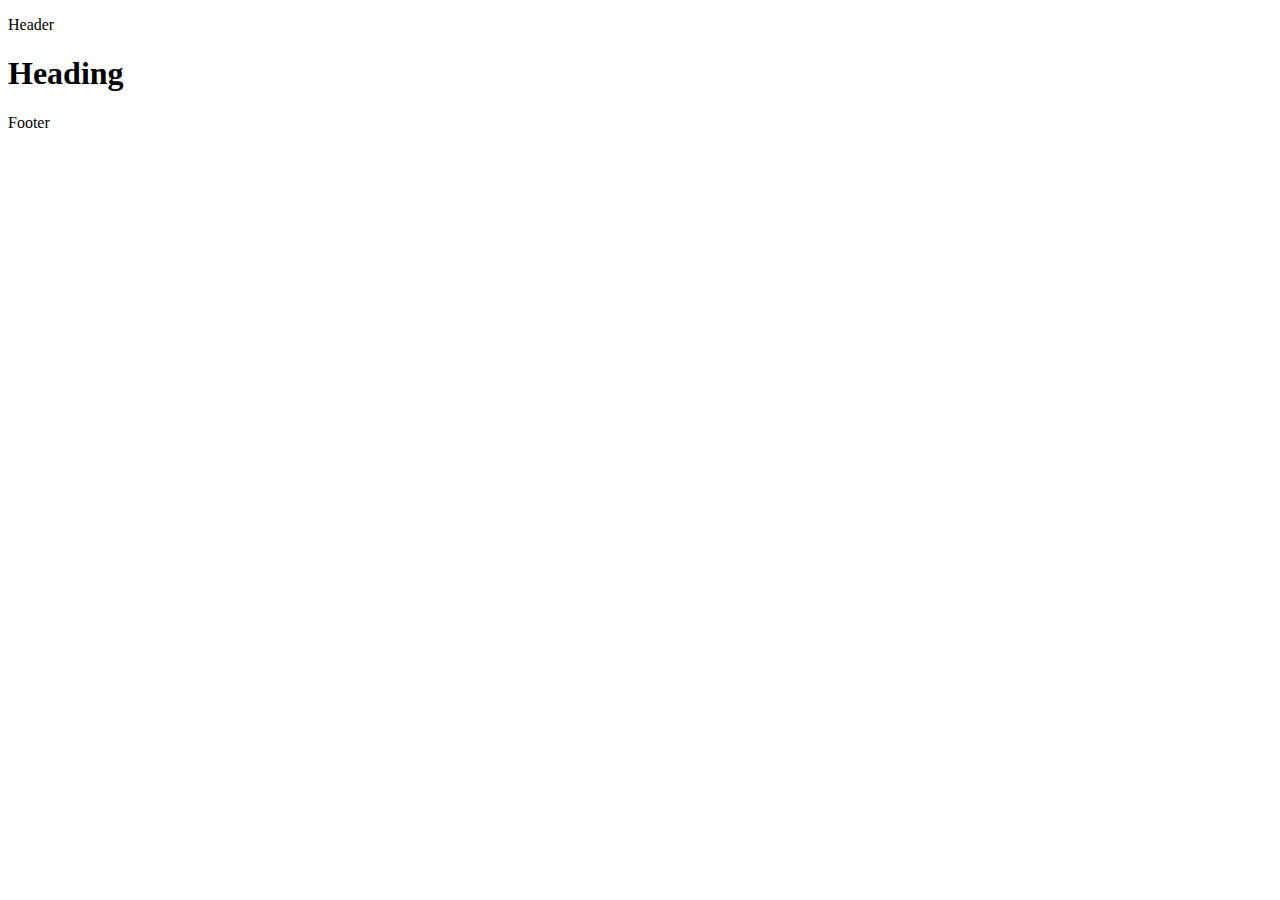
==== index.html @ f4dc4f8f "html bare bones" ====
<!DOCTYPE html>
<html lang="en">
    <head>
        <meta charset="utf-8">
        <meta name="viewport" content="width=device-width, initial-scale=1">

        <title>Template</title>
        <meta name="description" content="description of the wesite">
        <meta name="author" content="your site name">

        <!-- Open Graph Protocol -->
        <!-- Uncomment this if you plan to share the website on social media
        <meta property="og:title" content="A brief description">
        <meta property="og:type" content="website">
        <meta property="og:url" content="https://www.mysite"> 
        <meta property="og:description" content="A brief description">
        <meta property="og:image" content="image.png">
        -->

        <!-- This for showing an icon on the web browser tab
        <link rel="icon" href="/favicon.ico">
        <link rel="icon" href="/facicon.svg" type="image/svg+xml">
        <link rel="apple-touch-icon" href="/apple-touch-icon.png">
        -->

        <link rel="stylesheet" href="css/styles.css">

    </head>
    <body>
        <header>
            <!-- Website name or logo here -->
            <p>Header</p>
        </header>
        <nav>
            <!-- Website navigation -->
        </nav>
        <main>
            <!-- Main content -->
            <h1>Heading</h1>
        </main>
        <footer>
            <!-- Copyright notices and other footer content here-->
            <p>Footer</p>
        </footer>

        <script src="js/script.js"></script>

    </body>

</html>
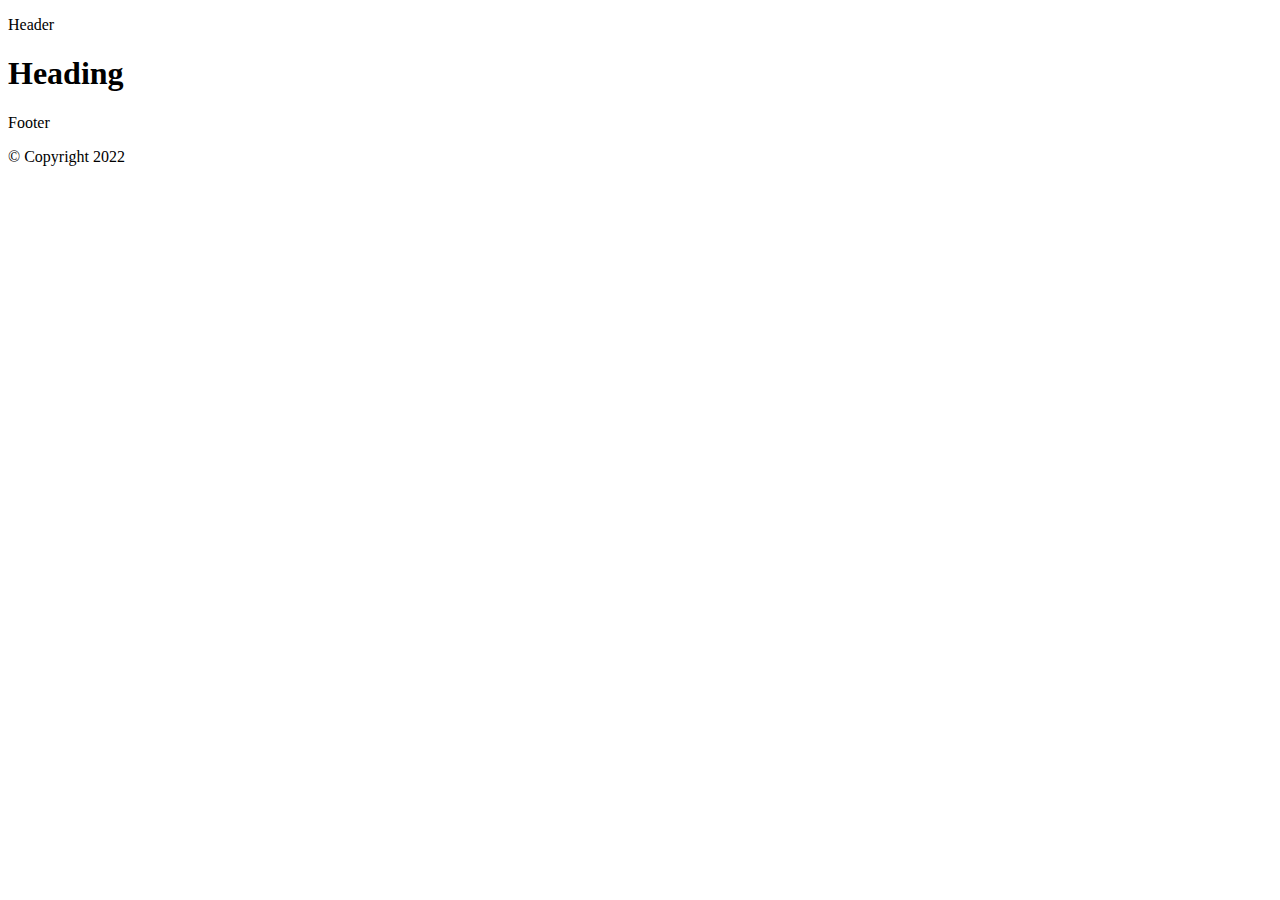
==== commit fad16a62: "more css" ====
--- a/index.html
+++ b/index.html
@@ -41,6 +41,7 @@
         <footer>
             <!-- Copyright notices and other footer content here-->
             <p>Footer</p>
+            <div>&copy; Copyright 2022</div>
         </footer>
 
         <script src="js/script.js"></script>
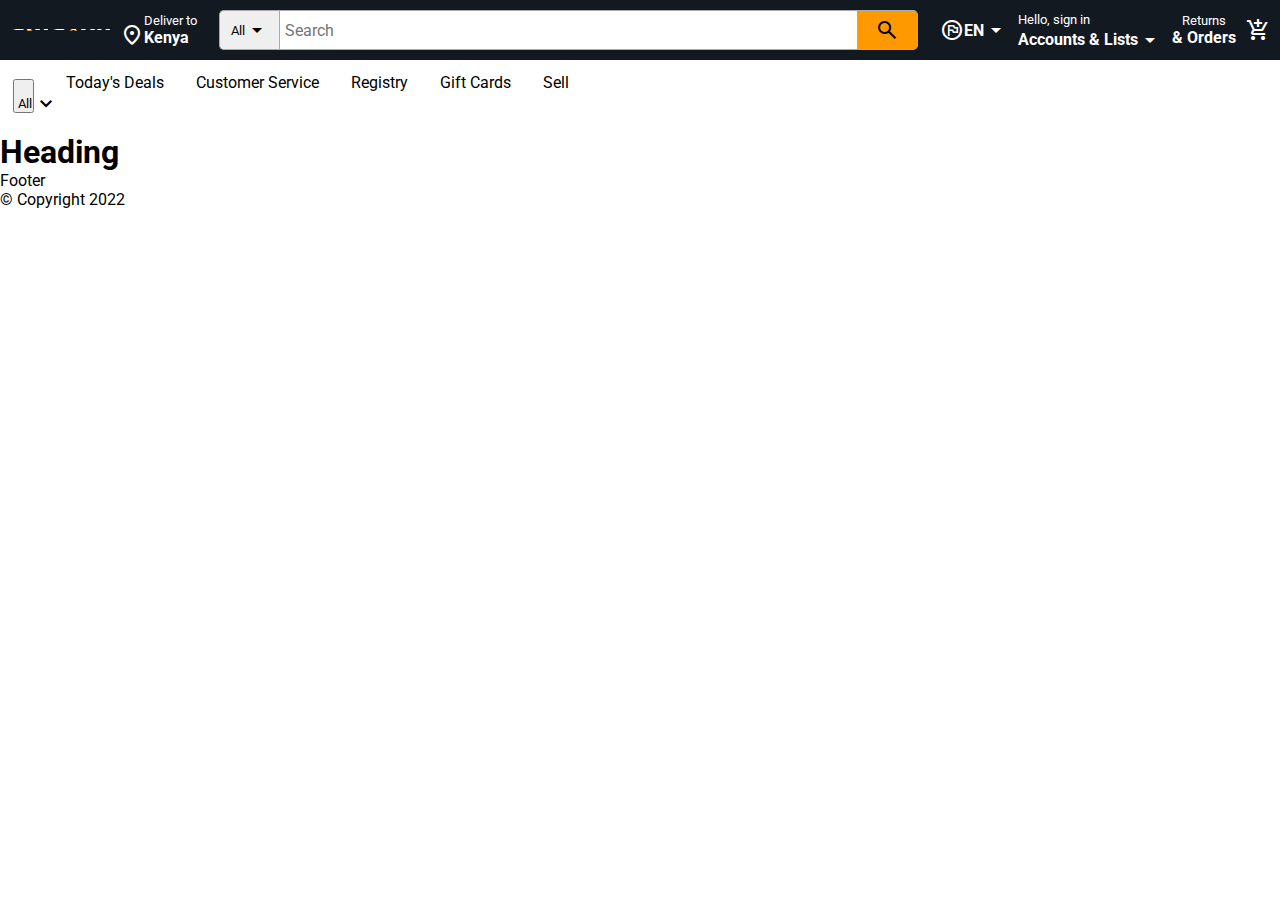
==== commit e03e9ac1: "Amazon clone with HTML & CSS" ====
--- a/index.html
+++ b/index.html
@@ -1,15 +1,15 @@
 <!DOCTYPE html>
 <html lang="en">
-    <head>
-        <meta charset="utf-8">
-        <meta name="viewport" content="width=device-width, initial-scale=1">
+  <head>
+    <meta charset="utf-8" />
+    <meta name="viewport" content="width=device-width, initial-scale=1" />
 
-        <title>Template</title>
-        <meta name="description" content="description of the wesite">
-        <meta name="author" content="your site name">
+    <title>Template</title>
+    <meta name="description" content="description of the wesite" />
+    <meta name="author" content="your site name" />
 
-        <!-- Open Graph Protocol -->
-        <!-- Uncomment this if you plan to share the website on social media
+    <!-- Open Graph Protocol -->
+    <!-- Uncomment this if you plan to share the website on social media
         <meta property="og:title" content="A brief description">
         <meta property="og:type" content="website">
         <meta property="og:url" content="https://www.mysite"> 
@@ -17,35 +17,125 @@
         <meta property="og:image" content="image.png">
         -->
 
-        <!-- This for showing an icon on the web browser tab
+    <!-- This for showing an icon on the web browser tab
         <link rel="icon" href="/favicon.ico">
         <link rel="icon" href="/facicon.svg" type="image/svg+xml">
         <link rel="apple-touch-icon" href="/apple-touch-icon.png">
         -->
 
-        <link rel="stylesheet" href="css/styles.css">
+    <link rel="preconnect" href="https://fonts.googleapis.com" />
+    <link rel="preconnect" href="https://fonts.gstatic.com" crossorigin />
+    <link
+      href="https://fonts.googleapis.com/css2?family=Roboto:wght@100;300;400;500;700&display=swap"
+      rel="stylesheet"
+    />
+    <link rel="stylesheet" href="https://fonts.googleapis.com/css2?family=Material+Symbols+Outlined:opsz,wght,FILL,GRAD@20..48,100..700,0..1,-50..200" />
+    <link rel="stylesheet" href="css/styles.css" />
+  </head>
+  <body>
+    <header class="header">
+        <div class="header-container">
+            <div class="header-left">
+                <div class="logo">
+                  <img src="logo.png" alt="Amazon logo" />
+                </div>
+                <div class="location">
+                  <div class="pin-logo">
+                    <span class="material-symbols-outlined">
+                      location_on
+                      </span>
+                  </div>
+                  <div class="delivery-location">
+                    <span class="header-small">Deliver to</span>
+                    <div class="header-big">Kenya</div>
+                  </div>
+                </div>
+              </div>
+              <div class="search-bar">
+                <form>
+                  <button class="selection">
+                    All
+                    <span class="material-symbols-outlined">
+                      arrow_drop_down
+                    </span>
+                  </button>
+                  <input type="text" name="search-box"  class="search-input" placeholder="Search"/>
+                  <button class="search-btn">
+                    <span class="material-symbols-outlined">
+                      search
+                      </span>
+                  </button>
+                </form>
+              </div>
+        
+              <div class="header-right">
+                <div class="change-language">
+                  <span class="material-symbols-outlined">
+                    flag_circle
+                    </span>
+                  <span>EN</span>
+                  <span class="material-symbols-outlined">
+                    arrow_drop_down
+                    </span>
+                </div>
+                <div class="signIn">
+                  <a href="#">
+                    <span class="header-small">Hello, sign in</span>
+                    <div class="header-big accounts">
+                      Accounts & Lists
+                      <span class="material-symbols-outlined">
+                        arrow_drop_down
+                        </span>
+                    </div>
+                  </a>
+                </div>
+                <div >
+                  <a href="#" class="returns-orders" >
+                    <span class="header-small">Returns</span>
+                    <span class="header-big orders">& Orders</span>
+                  </a>
+                </div>
+        
+                <div class="cart">
+                  <span class="material-symbols-outlined">
+                    add_shopping_cart
+                    </span>
+                </div>
+              </div>
+            </header>
+            <nav>
+              <div class="nav-container">
+                <div class="drawer-btn">
+                  <button>
+                    <img src="burger.png" alt="" />
+                    <div class="btn-name">All</div>
+                  </button>
+                </div>
+                <div class="links">
+                  <ul>
+                    <li>Today's Deals</li>
+                    <li>Customer Service</li>
+                    <li>Registry</li>
+                    <li>Gift Cards</li>
+                    <li>Sell</li>
+                  </ul>
+                  <span class="material-symbols-outlined">
+                    expand_more
+                    </span>
+                </div>
 
-    </head>
-    <body>
-        <header>
-            <!-- Website name or logo here -->
-            <p>Header</p>
-        </header>
-        <nav>
-            <!-- Website navigation -->
-        </nav>
-        <main>
-            <!-- Main content -->
-            <h1>Heading</h1>
-        </main>
-        <footer>
-            <!-- Copyright notices and other footer content here-->
-            <p>Footer</p>
-            <div>&copy; Copyright 2022</div>
-        </footer>
+            </div>
+      
+        </div>
+    </nav>
+    <main>
+      <h1>Heading</h1>
+    </main>
+    <footer>
+      <p>Footer</p>
+      <div>&copy; Copyright 2022</div>
+    </footer>
 
-        <script src="js/script.js"></script>
-
-    </body>
-
-</html>+    <script src="js/script.js"></script>
+  </body>
+</html>
--- a/css/styles.css
+++ b/css/styles.css
@@ -0,0 +1,271 @@
+*, *::after, *::before{
+    margin: 0;
+    box-sizing: border-box;
+    padding: 0;
+    font-family: Roboto,Arial, Helvetica, sans-serif;
+}
+
+
+/* header start here */
+.header{
+    background-color: rgb(19, 25, 33);
+    height: 60px;
+    color: #fff;
+}
+
+.header-container{
+    display: flex;
+    flex-wrap: nowrap;
+    padding-left: 10px;
+    padding-right: 10px ;
+    gap: 10px;
+    height: 100%;
+    align-items: center;
+    
+}
+
+
+.header-left{
+    display: flex;
+    gap: 10px;
+    align-items: center;
+    justify-content: center;
+}
+
+.logo{
+    display: flex;
+    justify-content: center;
+    align-items: center;
+    width: 100px;
+    height: 2px;
+   
+
+}
+
+.logo img{
+    width: 100%;
+    height: 100%;
+}
+
+.location{
+    display: flex;
+    align-items: flex-end;
+}
+
+.pin-logo{
+  
+    display: flex;
+    align-items: flex-end;
+    justify-content: end;
+    font-size: 0.8rem;
+}
+
+
+
+
+
+.delivery-location{
+    display: flex;
+    flex-direction: column;
+    white-space: nowrap;
+    
+}
+
+.header-small{
+    font-size: .8rem;
+}
+
+.header-big{
+    font-weight: bold;
+}
+
+.search-bar{
+    flex-grow: 1;
+    align-self: center;
+
+}
+
+.search-bar form{
+    display: flex;
+    align-items: center;
+    justify-content: center;
+}
+
+
+.search-bar button{
+    width: 60px;
+    height: 40px;
+    border: 1px solid #aaa;
+}
+
+.search-bar .selection{
+    display: flex;
+    justify-content: center;
+    align-items: center;
+    border-bottom-left-radius: 5px;
+    border-top-left-radius: 5px;
+    border-right: 0;
+}
+
+.search-bar .search-btn{
+    display: flex;
+    justify-content: center;
+    align-items: center;
+    border-bottom-right-radius: 5px;
+    border-top-right-radius: 5px;
+    border-left: 0; 
+    background-color: #FF9900;
+}
+
+.search-input{
+    width: 80%;
+    font-size: inherit;
+    height: 40px;
+    padding-left: 5px;
+    border-radius: 0;
+    border: 1px solid #aaa;
+    
+}
+
+.search-input:focus{
+    outline: none;
+}
+
+.header-right{
+    display: flex;
+    justify-content: center;
+    align-items: center;
+    gap: 10px;
+
+}
+
+.header-right a{
+    text-decoration: none;
+    color: #fff;
+
+}
+
+.change-language{
+    display: flex;
+    align-items: center;
+    justify-content: center;
+    font-weight: bold;
+}
+
+.signIn{
+    display: flex;
+    flex-direction: column;
+    align-items: flex-end;
+    gap: 1rem;
+
+}
+
+
+.accounts{
+    display: flex;
+    justify-content: center;
+    align-items: center;
+    white-space: nowrap;
+
+}
+
+.returns-orders{
+    display: flex;
+    flex-direction: column;
+    align-items: center;
+    white-space: nowrap;
+}
+.orders{
+    white-space: nowrap;
+}
+
+.cart{
+    display: flex;
+    align-items: center;
+}
+
+/* Nav start here */
+
+.nav{
+    display:flex;
+    justify-content: start;
+    height: 40px;
+    background-color: #232f3e;
+    color: #fff;
+    font-size: .9rem;
+}
+
+.nav-container{
+    display: flex;
+    align-items: center;
+    padding: 0.8rem;
+}
+
+.menu-btn{
+    display: flex;
+    align-items: center;
+    padding: .2rem;
+    border-radius: 0;
+    border: none;
+    background-color: transparent;
+    color: #fff;
+    font-weight: bold;
+}
+
+.btn-name{
+    padding-left: .2rem ;
+}
+
+.links ul{
+    display: flex;
+
+}
+.links li{
+    list-style-type: none;
+    padding-left: 2rem;
+
+}
+
+.links li a{
+    color: #fff;
+    text-decoration: none;
+    position:relative;
+    width: 100%; 
+    white-space: nowrap;
+}
+
+
+.links li a::after{
+    position: absolute;
+    left: 0rem;
+    bottom: -0.5rem;
+    content: "";
+    border: .05rem solid transparent;
+    width: 0px;
+}
+
+.links li a:hover::after{
+    width:100%;
+    transition: width 1s, border 1s;
+    border: .05rem solid #fff;
+    transition-timing-function: ease-in-out;
+}
+
+/* Responsive design */
+
+@media only screen and (max-width: 810px) {
+
+    .header, .nav{
+        width: 810px;
+        overflow: hidden;
+    }
+    
+   
+}
+
+/* Main starts here */
+
+
+
+
+/* Footer Starts here */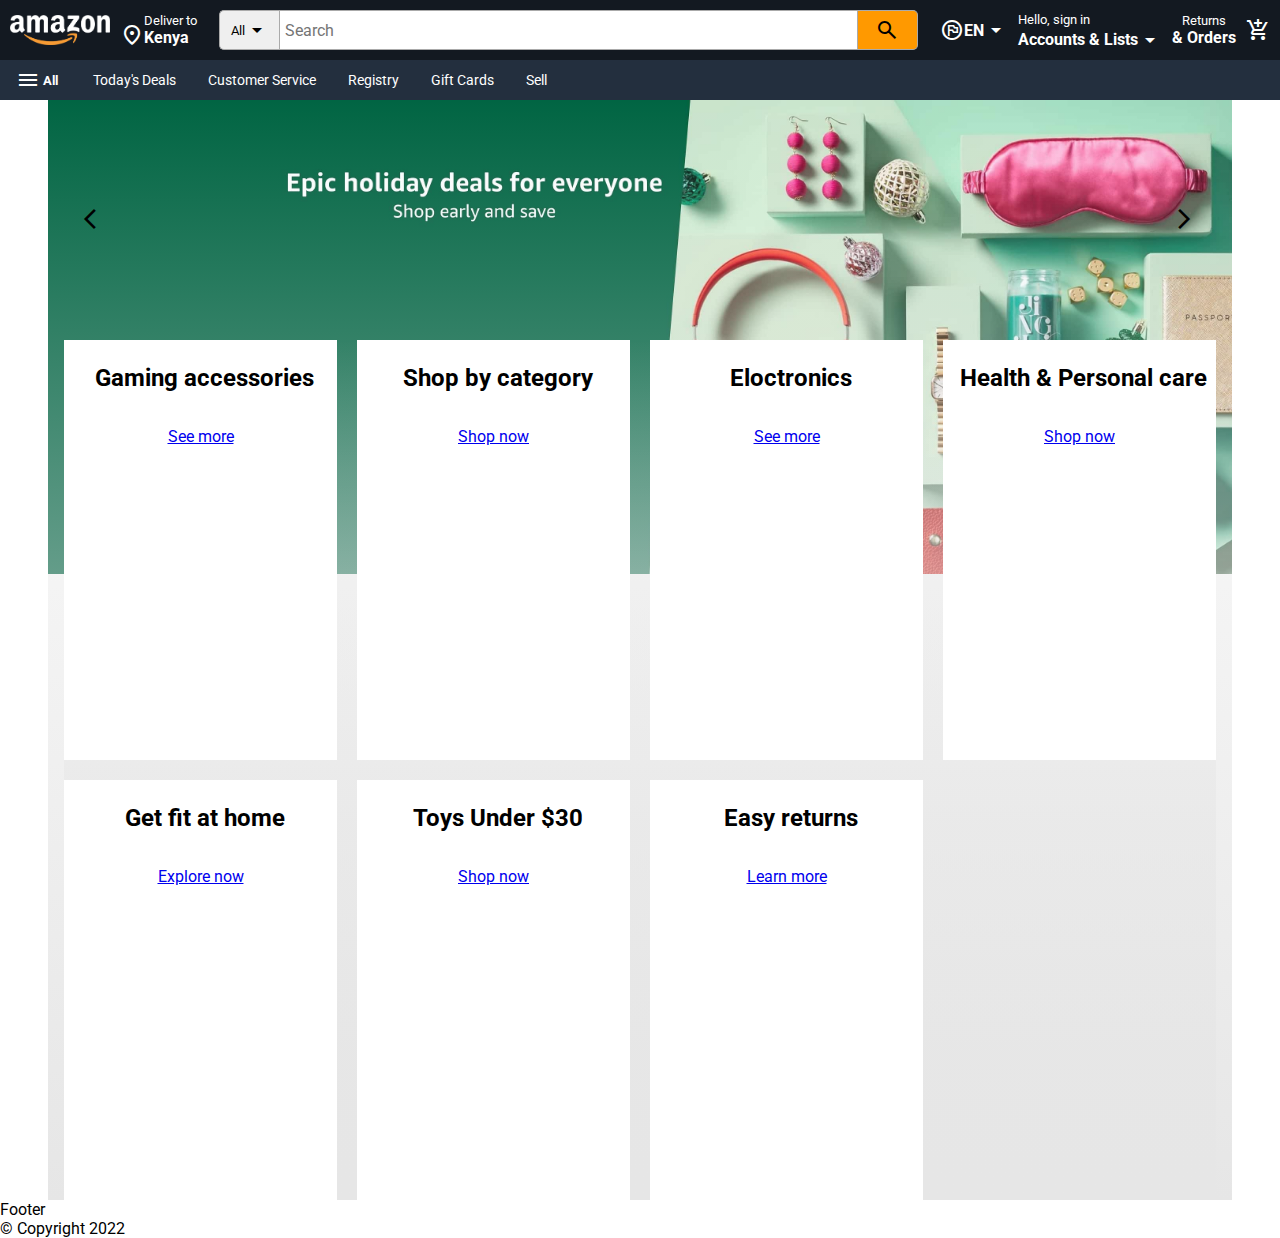
==== commit b2ecc18b: "Added the main section" ====
--- a/index.html
+++ b/index.html
@@ -29,107 +29,202 @@
       href="https://fonts.googleapis.com/css2?family=Roboto:wght@100;300;400;500;700&display=swap"
       rel="stylesheet"
     />
+    <link
+      rel="stylesheet"
+      href="https://fonts.googleapis.com/css2?family=Material+Symbols+Outlined:opsz,wght,FILL,GRAD@20..48,100..700,0..1,-50..200"
+    />
     <link rel="stylesheet" href="https://fonts.googleapis.com/css2?family=Material+Symbols+Outlined:opsz,wght,FILL,GRAD@20..48,100..700,0..1,-50..200" />
     <link rel="stylesheet" href="css/styles.css" />
+
+   
   </head>
   <body>
     <header class="header">
-        <div class="header-container">
-            <div class="header-left">
-                <div class="logo">
-                  <img src="logo.png" alt="Amazon logo" />
-                </div>
-                <div class="location">
-                  <div class="pin-logo">
-                    <span class="material-symbols-outlined">
-                      location_on
-                      </span>
-                  </div>
-                  <div class="delivery-location">
-                    <span class="header-small">Deliver to</span>
-                    <div class="header-big">Kenya</div>
-                  </div>
-                </div>
-              </div>
-              <div class="search-bar">
-                <form>
-                  <button class="selection">
-                    All
-                    <span class="material-symbols-outlined">
-                      arrow_drop_down
-                    </span>
-                  </button>
-                  <input type="text" name="search-box"  class="search-input" placeholder="Search"/>
-                  <button class="search-btn">
-                    <span class="material-symbols-outlined">
-                      search
-                      </span>
-                  </button>
-                </form>
-              </div>
-        
-              <div class="header-right">
-                <div class="change-language">
-                  <span class="material-symbols-outlined">
-                    flag_circle
-                    </span>
-                  <span>EN</span>
-                  <span class="material-symbols-outlined">
-                    arrow_drop_down
-                    </span>
-                </div>
-                <div class="signIn">
-                  <a href="#">
-                    <span class="header-small">Hello, sign in</span>
-                    <div class="header-big accounts">
-                      Accounts & Lists
-                      <span class="material-symbols-outlined">
-                        arrow_drop_down
-                        </span>
-                    </div>
-                  </a>
-                </div>
-                <div >
-                  <a href="#" class="returns-orders" >
-                    <span class="header-small">Returns</span>
-                    <span class="header-big orders">& Orders</span>
-                  </a>
-                </div>
-        
-                <div class="cart">
-                  <span class="material-symbols-outlined">
-                    add_shopping_cart
-                    </span>
-                </div>
-              </div>
-            </header>
-            <nav>
-              <div class="nav-container">
-                <div class="drawer-btn">
-                  <button>
-                    <img src="burger.png" alt="" />
-                    <div class="btn-name">All</div>
-                  </button>
-                </div>
-                <div class="links">
-                  <ul>
-                    <li>Today's Deals</li>
-                    <li>Customer Service</li>
-                    <li>Registry</li>
-                    <li>Gift Cards</li>
-                    <li>Sell</li>
-                  </ul>
-                  <span class="material-symbols-outlined">
-                    expand_more
-                    </span>
-                </div>
-
-            </div>
-      
-        </div>
+      <div class="header-container">
+        <div class="header-left">
+          <div class="logo">
+            <img src="logo.png" alt="Amazon logo" />
+          </div>
+          <div class="location">
+            <div class="pin-logo">
+              <span class="material-symbols-outlined"> location_on </span>
+            </div>
+            <div class="delivery-location">
+              <span class="header-small">Deliver to</span>
+              <div class="header-big">Kenya</div>
+            </div>
+          </div>
+        </div>
+        <div class="search-bar">
+          <form>
+            <button class="selection">
+              All
+              <span class="material-symbols-outlined"> arrow_drop_down </span>
+            </button>
+            <input
+              type="text"
+              name="search-box"
+              class="search-input"
+              placeholder="Search"
+            />
+            <button class="search-btn">
+              <span class="material-symbols-outlined"> search </span>
+            </button>
+          </form>
+        </div>
+        <div class="header-right">
+          <div class="change-language">
+            <span class="material-symbols-outlined"> flag_circle </span>
+            <span>EN</span>
+            <span class="material-symbols-outlined"> arrow_drop_down </span>
+          </div>
+          <div class="signIn">
+            <a href="#">
+              <span class="header-small">Hello, sign in</span>
+              <div class="header-big accounts">
+                Accounts & Lists
+                <span class="material-symbols-outlined"> arrow_drop_down </span>
+              </div>
+            </a>
+          </div>
+          <div>
+            <a href="#" class="returns-orders">
+              <span class="header-small">Returns</span>
+              <span class="header-big orders">& Orders</span>
+            </a>
+          </div>
+        </div>
+        <div class="cart">
+          <span class="material-symbols-outlined"> add_shopping_cart </span>
+        </div>
+      </div>
+    </header>
+
+    <nav class="nav">
+      <div class="nav-container">
+        <div class="drawer-btn">
+          <button class="menu-btn">
+            <span class="material-symbols-outlined"> menu </span>
+            <div class="btn-name">All</div>
+          </button>
+        </div>
+        <div class="links">
+          <ul>
+            <li>
+              <a href="#"> Today's Deals</a>
+            </li>
+            <li>
+              <a href="#"> Customer Service</a>
+            </li>
+            <li>
+              <a href="#">Registry</a>
+            </li>
+            <li>
+              <a href="#">Gift Cards</a>
+            </li>
+            <li>
+              <a href="#">Sell</a>
+            </li>
+          </ul>
+        </div>
+      </div>
     </nav>
-    <main>
-      <h1>Heading</h1>
+    <main class="main">
+      <div class="main-background">
+        <div class="main-gradient">
+          <div class="background-wrap">
+            <div class="background-btn-container">
+              <button class="background-btn btn-right">
+                <span class="material-symbols-outlined"> arrow_back_ios </span>
+              </button>
+              <button class="background-btn btn-left">
+                <span class="material-symbols-outlined icon-bold">
+                  arrow_forward_ios
+                </span>
+              </button>
+            </div>
+          </div>
+          <div class="main-item-container">
+            <div class="item-card">
+              <div class="item-container">
+                <h2>Gaming accessories</h2>
+                <div class="item-picture">
+                  <img src="gaming" alt="" />
+                </div>
+                <div class="link">
+                  <a href="#">See more</a>
+                </div>
+              </div>
+            </div>
+            <div class="item-card">
+              <div class="item-container">
+                <h2>Shop by category</h2>
+                <div class="item-picture">
+                  <img src="gaming" alt="" />
+                </div>
+                <div class="link">
+                  <a href="#">Shop now</a>
+                </div>
+              </div>
+            </div>
+            <div class="item-card">
+              <div class="item-container">
+                <h2>Eloctronics</h2>
+                <div class="item-picture">
+                  <img src="gaming" alt="" />
+                </div>
+                <div class="link">
+                  <a href="#">See more</a>
+                </div>
+              </div>
+            </div>
+            <div class="item-card">
+              <div class="item-container">
+                <h2>Health & Personal care</h2>
+                <div class="item-picture">
+                  <img src="gaming" alt="" />
+                </div>
+                <div class="link">
+                  <a href="#">Shop now</a>
+                </div>
+              </div>
+            </div>
+            <div class="item-card">
+              <div class="item-container">
+                <h2>Get fit at home</h2>
+                <div class="item-picture">
+                  <img src="gaming" alt="" />
+                </div>
+                <div class="link">
+                  <a href="#">Explore now</a>
+                </div>
+              </div>
+            </div>
+            <div class="item-card">
+              <div class="item-container">
+                <h2>Toys Under $30</h2>
+                <div class="item-picture">
+                  <img src="gaming" alt="" />
+                </div>
+                <div class="link">
+                  <a href="#">Shop now</a>
+                </div>
+              </div>
+            </div>
+            <div class="item-card">
+              <div class="item-container">
+                <h2>Easy returns</h2>
+                <div class="item-picture">
+                  <img src="gaming" alt="" />
+                </div>
+                <div class="link">
+                  <a href="#">Learn more</a>
+                </div>
+              </div>
+            </div>
+          </div>
+        </div>
+      </div>
     </main>
     <footer>
       <p>Footer</p>
--- a/css/styles.css
+++ b/css/styles.css
@@ -37,14 +37,12 @@
     justify-content: center;
     align-items: center;
     width: 100px;
-    height: 2px;
-   
-
 }
 
 .logo img{
-    width: 100%;
-    height: 100%;
+    width: 100px;
+    height: 30px;
+
 }
 
 .location{
@@ -264,6 +262,112 @@
 }
 
 /* Main starts here */
+.main{
+    margin: 0rem 3rem;
+}
+
+.main-background{
+    background-image: url("/Background.jpg");
+    background-size:contain;
+    background-repeat: no-repeat;
+    
+}
+
+
+.main-gradient{
+    background-image: linear-gradient(to top,#e6e6e6, transparent);
+    display: flex;
+    flex-direction: column;
+    width: 100%;
+
+}
+
+.background-wrap{
+    flex-grow: 1;
+    padding: 0.5rem ;
+    width: 100%;
+}
+
+.background-btn-container{
+    display: flex;
+    width: 100%;
+    justify-content: space-between;
+}
+
+.background-btn{
+    border: none;
+    background: transparent;
+    height: 14rem;
+    width: 5rem;
+    border-radius: 12px;
+
+}
+
+.background-btn:active{
+    border: 2px solid aqua;
+}
+
+.main-item-container{
+    display: grid;
+    margin-right: 1rem;
+    margin-left: 1rem;
+    grid-template-columns: repeat(4, 1fr);
+    gap: 20px;
+    background-image: linear-gradient(to top,#e6e6e6, transparent);
+
+}
+
+.item-card{
+    background: #fff;
+    height: 420px;
+
+}
+
+.item-card img{
+    width: 320px;
+}
+
+.item-container{
+    display: flex;
+    flex-direction: column;
+    margin: 0.5rem;
+    justify-content: center;
+    align-items: center;
+}
+
+.item-title{
+    display: flex;
+    width: 100%;
+
+}
+.item-container h2{
+    font-size: 1.5rem;
+    padding-top: 1rem;
+    padding-bottom: 1rem;
+    padding-left: 0.5rem;
+    text-align: left;
+}
+
+.item-link{
+    display: flex;
+    width: 100%;
+    font-size: 0.8rem;
+    color: aqua;
+    padding-top: 1rem;
+    padding-left: 0.5rem;
+}
+
+.item-link a{
+    text-decoration: none;
+    color: #007185;
+}
+
+.item-link a:hover{
+    color: #C7511F;
+    text-decoration: underline;
+}
+
+
 
 
 
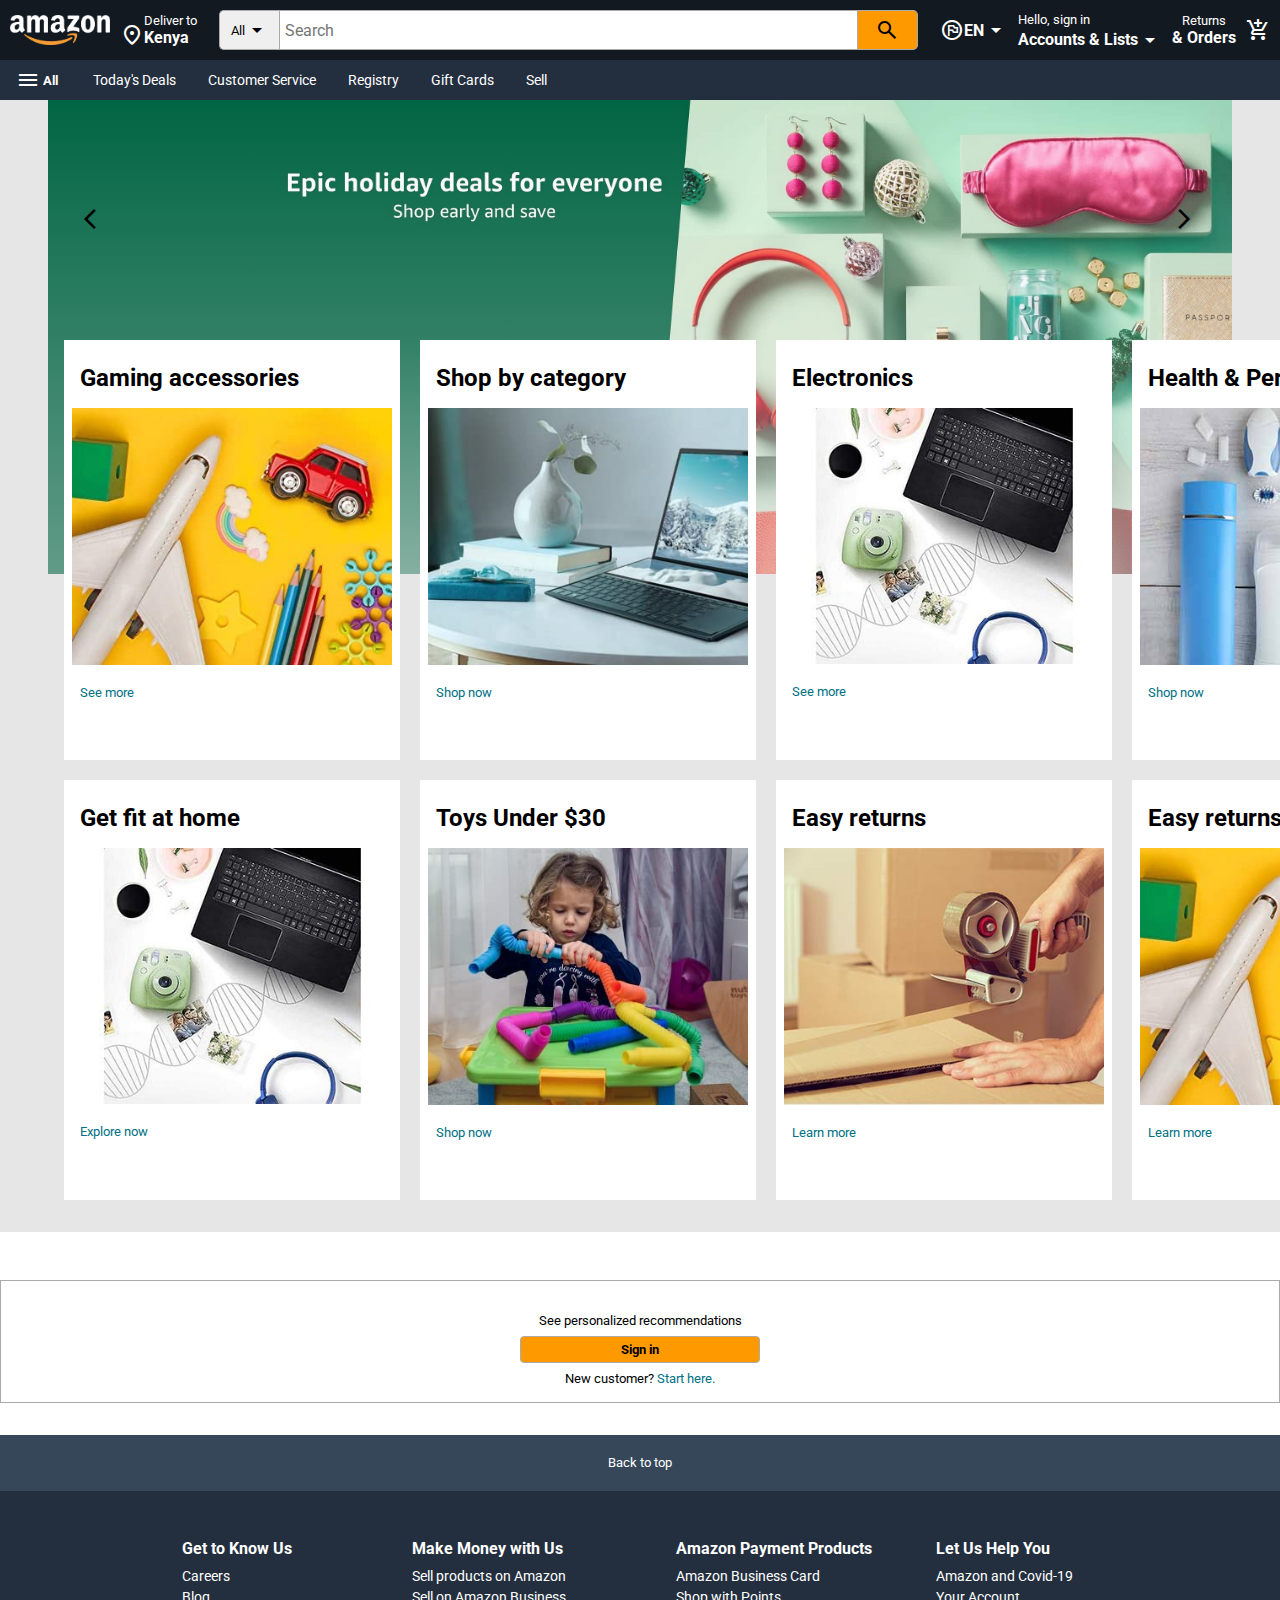
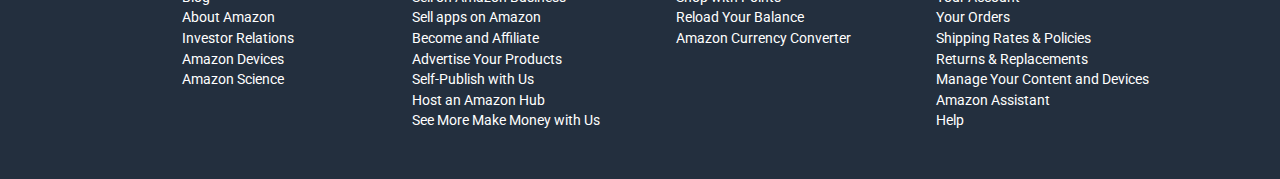
==== commit e92b7c17: "Added a footer" ====
--- a/index.html
+++ b/index.html
@@ -33,10 +33,11 @@
       rel="stylesheet"
       href="https://fonts.googleapis.com/css2?family=Material+Symbols+Outlined:opsz,wght,FILL,GRAD@20..48,100..700,0..1,-50..200"
     />
-    <link rel="stylesheet" href="https://fonts.googleapis.com/css2?family=Material+Symbols+Outlined:opsz,wght,FILL,GRAD@20..48,100..700,0..1,-50..200" />
+    <link
+      rel="stylesheet"
+      href="https://fonts.googleapis.com/css2?family=Material+Symbols+Outlined:opsz,wght,FILL,GRAD@20..48,100..700,0..1,-50..200"
+    />
     <link rel="stylesheet" href="css/styles.css" />
-
-   
   </head>
   <body>
     <header class="header">
@@ -99,7 +100,7 @@
         </div>
       </div>
     </header>
-
+    <!--Nav bar starts here-->
     <nav class="nav">
       <div class="nav-container">
         <div class="drawer-btn">
@@ -147,77 +148,107 @@
           <div class="main-item-container">
             <div class="item-card">
               <div class="item-container">
-                <h2>Gaming accessories</h2>
-                <div class="item-picture">
-                  <img src="gaming" alt="" />
-                </div>
-                <div class="link">
+                <div class="item-title">
+                  <h2>Gaming accessories</h2>
+                </div>
+
+                <div class="item-picture">
+                  <img src="gaming.jpg" alt="" />
+                </div>
+                <div class="item-link">
                   <a href="#">See more</a>
                 </div>
               </div>
             </div>
             <div class="item-card">
               <div class="item-container">
-                <h2>Shop by category</h2>
-                <div class="item-picture">
-                  <img src="gaming" alt="" />
-                </div>
-                <div class="link">
+                <div class="item-title">
+                  <h2>Shop by category</h2>
+                </div>
+
+                <div class="item-picture">
+                  <img src="shopycategory.jpg" alt="" />
+                </div>
+                <div class="item-link">
                   <a href="#">Shop now</a>
                 </div>
               </div>
             </div>
             <div class="item-card">
               <div class="item-container">
-                <h2>Eloctronics</h2>
-                <div class="item-picture">
-                  <img src="gaming" alt="" />
-                </div>
-                <div class="link">
+                <div class="item-title">
+                  <h2>Electronics</h2>
+                </div>
+                <div class="item-picture">
+                  <img src="electronics.jpg" alt="" />
+                </div>
+                <div class="item-link">
                   <a href="#">See more</a>
                 </div>
               </div>
             </div>
             <div class="item-card">
               <div class="item-container">
-                <h2>Health & Personal care</h2>
-                <div class="item-picture">
-                  <img src="gaming" alt="" />
-                </div>
-                <div class="link">
+                <div class="item-title">
+                  <h2>Health & Personal care</h2>
+                </div>
+
+                <div class="item-picture">
+                  <img src="health&personalcare.jpg" alt="" />
+                </div>
+                <div class="item-link">
                   <a href="#">Shop now</a>
                 </div>
               </div>
             </div>
             <div class="item-card">
               <div class="item-container">
-                <h2>Get fit at home</h2>
-                <div class="item-picture">
-                  <img src="gaming" alt="" />
-                </div>
-                <div class="link">
+                <div class="item-title">
+                  <h2>Get fit at home</h2>
+                </div>
+                <div class="item-picture">
+                  <img src="electronics.jpg" alt="" />
+                </div>
+                <div class="item-link">
                   <a href="#">Explore now</a>
                 </div>
               </div>
             </div>
             <div class="item-card">
               <div class="item-container">
-                <h2>Toys Under $30</h2>
-                <div class="item-picture">
-                  <img src="gaming" alt="" />
-                </div>
-                <div class="link">
+                <div class="item-title">
+                  <h2>Toys Under $30</h2>
+                </div>
+                <div class="item-picture">
+                  <img src="toysunder$30.jpg" alt="" />
+                </div>
+                <div class="item-link">
                   <a href="#">Shop now</a>
                 </div>
               </div>
             </div>
             <div class="item-card">
               <div class="item-container">
-                <h2>Easy returns</h2>
-                <div class="item-picture">
-                  <img src="gaming" alt="" />
-                </div>
-                <div class="link">
+                <div class="item-title">
+                  <h2>Easy returns</h2>
+                </div>
+                <div class="item-picture">
+                  <img src="easyretruns.jpg" alt="" />
+                </div>
+                <div class="item-link">
+                  <a href="#">Learn more</a>
+                </div>
+              </div>
+            </div>
+            <div class="item-card">
+              <div class="item-container">
+                <div class="item-title">
+                  <h2>Easy returns</h2>
+                </div>
+                <div class="item-picture">
+                  <img src="gaming.jpg" alt="" />
+                </div>
+                <div class="item-link">
                   <a href="#">Learn more</a>
                 </div>
               </div>
@@ -226,9 +257,150 @@
         </div>
       </div>
     </main>
-    <footer>
-      <p>Footer</p>
-      <div>&copy; Copyright 2022</div>
+    <footer class="footer">
+      <div class="footer-container">
+        <div class="footer-signIn">
+          <div class="footer-signIn-container">
+            <p>See personalized recommendations</p>
+            <Button class="footer-signIn-btn">Sign in</Button>
+            <p>New customer? <a href="#">Start here.</a></p>
+          </div>
+        </div>
+        <div class="back-to-top">
+          <Button class="back-to-top-btn"> Back to top</Button>
+        </div>
+        <div class="footer-links">
+          <div class="footer-links-container">
+            <div class="footer-column">
+              <div class="footer-column-container">
+                <div class="footer-column-title">
+                  <p>Get to Know Us</p>
+                </div>
+                <div>
+                  <ul>
+                    <li>
+                      <a href="#">Careers</a>
+                    </li>
+                    <li>
+                      <a href="#">Blog</a>
+                    </li>
+                    <li>
+                      <a href="#">About Amazon</a>
+                    </li>
+                    <li>
+                      <a href="#">Investor Relations</a>
+                    </li>
+                    <li>
+                      <a href="#">Amazon Devices</a>
+                    </li>
+                    <li>
+                      <a href="#">Amazon Science</a>
+                    </li>
+                  </ul>
+                </div>
+              </div>
+            </div>
+            <div class="footer-column">
+              <div class="footer-column-container">
+                <div class="footer-column-title">
+                  <p>Make Money with Us</p>
+                </div>
+                <div>
+                  <ul>
+                    <li>
+                      <a href="#">Sell products on Amazon</a>
+                    </li>
+                    <li>
+                      <a href="#">Sell on Amazon Business</a>
+                    </li>
+                    <li>
+                      <a href="#">Sell apps on Amazon</a>
+                    </li>
+                    <li>
+                      <a href="#">Become and Affiliate</a>
+                    </li>
+                    <li>
+                      <a href="#">Advertise Your Products</a>
+                    </li>
+                    <li>
+                      <a href="#">Self-Publish with Us</a>
+                    </li>
+                    <li>
+                      <a href="#">Host an Amazon Hub</a>
+                    </li>
+                    <li>
+                      <a href="#">See More Make Money with Us</a>
+                    </li>
+                  </ul>
+                </div>
+              </div>
+        
+            </div>
+            <div class="footer-column">
+              <div class="footer-column-container">
+                <div class="footer-column-title">
+                  <p>Amazon Payment Products</p>
+                </div>
+                <div>
+                  <ul>
+                    <li>
+                      <a href="#">Amazon Business Card</a>
+                    </li>
+                    <li>
+                      <a href="#">Shop with Points</a>
+                    </li>
+                    <li>
+                      <a href="#">Reload Your Balance</a>
+                    </li>
+                    <li>
+                      <a href="#">Amazon Currency Converter</a>
+                    </li>
+                  </ul>
+                </div>
+              </div>
+        
+            </div>
+            <div class="footer-column">
+              <div class="footer-column-container">
+                <div class="footer-column-title">
+                  <p>Let Us Help You</p>
+                </div>
+                <div>
+                  <ul>
+                    <li>
+                      <a href="#">Amazon and Covid-19</a>
+                    </li>
+                    <li>
+                      <a href="#">Your Account</a>
+                    </li>
+                    <li>
+                      <a href="#">Your Orders</a>
+                    </li>
+                    <li>
+                      <a href="#">Shipping Rates & Policies</a>
+                    </li>
+                    <li>
+                      <a href="#">Returns & Replacements</a>
+                    </li>
+                    <li>
+                      <a href="#">Manage Your Content and Devices</a>
+                    </li>
+                    <li>
+                      <a href="#">Amazon Assistant</a>
+                    </li>
+                    <li>
+                      <a href="#">Help</a>
+                    </li>
+                  </ul>
+                </div>
+              </div>
+        
+            </div>
+
+          </div>
+        </div>
+      </div>
+
     </footer>
 
     <script src="js/script.js"></script>
--- a/css/styles.css
+++ b/css/styles.css
@@ -3,6 +3,11 @@
     box-sizing: border-box;
     padding: 0;
     font-family: Roboto,Arial, Helvetica, sans-serif;
+    
+}
+
+body{
+    background-color: #e6e6e6;
 }
 
 
@@ -279,6 +284,7 @@
     display: flex;
     flex-direction: column;
     width: 100%;
+    padding-bottom: 2rem;
 
 }
 
@@ -357,12 +363,12 @@
     padding-left: 0.5rem;
 }
 
-.item-link a{
+.item-link a, .footer-signIn-container a{
     text-decoration: none;
     color: #007185;
 }
 
-.item-link a:hover{
+.item-link a:hover, .footer-signIn-container a:hover{
     color: #C7511F;
     text-decoration: underline;
 }
@@ -372,4 +378,116 @@
 
 
 
-/* Footer Starts here */+/* Footer Starts here */
+
+.footer{
+    width: 100%;
+    background-color: #fff;
+}
+
+.footer-container{
+    display: flex;
+    flex-direction: column;
+}
+
+.footer-signIn{
+   padding-bottom: 2rem;
+}
+
+.footer-signIn-container{
+    display:flex;
+    flex-direction: column;
+    align-items: center;
+    border: 1px solid #aaa;
+    margin-top: 3rem;
+    
+    padding-top: 2rem;
+    padding-bottom: 1rem;
+    gap: 0.5rem;
+    font-size: 0.8rem;
+}
+
+.footer-signIn-btn{
+    background-color: #FF9900;
+    border: 1px solid #aaa;
+    padding-top: 0.3rem;
+    padding-bottom: 0.3rem;
+    width: 15rem;
+    border-radius: 4px;
+    cursor: pointer;
+    font-style: inherit;
+    font-weight: bold;
+}
+
+
+.back-to-top{
+    width: 100%;
+    display: flex;
+    align-items: center;
+    background-color:#37475A;
+}
+
+.back-to-top-btn{
+    width: 100%;
+    padding: 1.3rem;
+    background-color: #37475A;
+    border: none;
+    color: #fff;
+}
+
+.back-to-top-btn:hover{
+    background-color: #4b596b;
+}
+
+
+.footer-links{
+    background-color: #232F3E;
+    display: flex;
+    justify-content: center;
+    width: 100%;
+}
+
+.footer-links-container{
+    display: grid;
+    grid-template-columns: repeat(4, 1fr);
+    justify-items: center;
+    margin-top: 3rem;
+    margin-bottom: 3rem;
+    width: 80%;
+    color: #fff;
+    gap:3rem;
+}
+
+.footer-column{
+
+}
+
+.footer-column-container{
+    display: flex;
+    flex-direction: column;
+    gap: 0.5rem;
+
+}
+
+.footer-column-title{
+    font-weight: bold;
+
+}
+
+.footer-column-container ul{
+    list-style: none;
+
+}
+.footer-column-container a{
+    text-decoration: none;
+    color: #fff;
+    font-size: 0.9rem;
+}
+
+.footer-column-container a:hover{
+    text-decoration: underline;
+}
+
+.footer-column-container li{
+    padding-bottom: 0.1rem;
+}